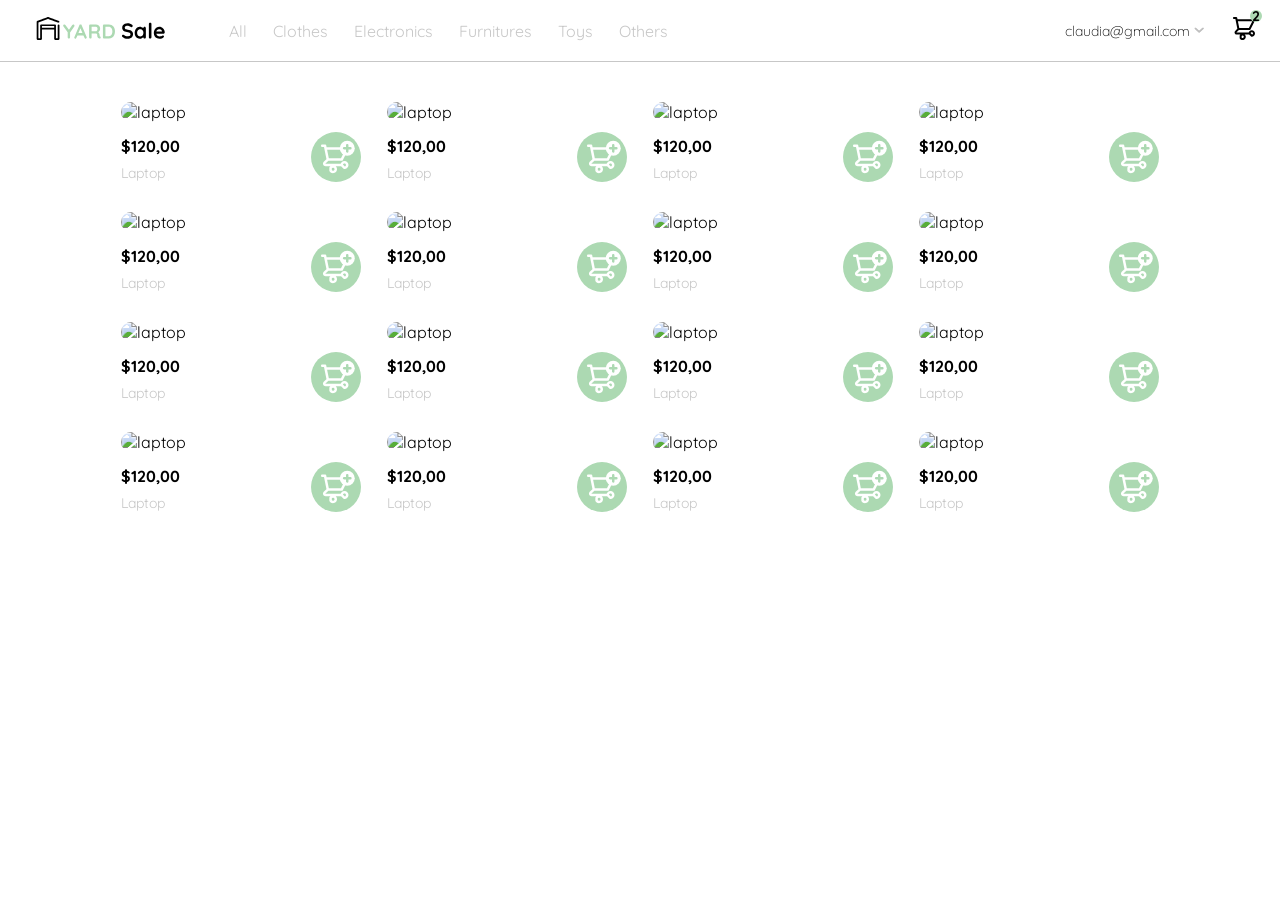
==== index.html @ 5f912757 "agregando archivo index.html" ====
<!DOCTYPE html>
<html lang="es">
<head>
    <meta charset="UTF-8">
    <meta http-equiv="X-UA-Compatible" content="IE=edge">
    <meta name="viewport" content="width=device-width, initial-scale=1.0">
    <link rel="preconnect" href="https://fonts.googleapis.com">
    <link rel="preconnect" href="https://fonts.gstatic.com" crossorigin>
    <link href="https://fonts.googleapis.com/css2?family=Quicksand:wght@300;500;700&display=swap" rel="stylesheet">

    <title>Document</title>
    <style>
        :root{
            --very-ligth-pink: #C7C7C7;
            --text-input-field: #F7F7F7;
            --hospital-green: #ACD9B2;
            --white: #FFFFFF;
            --black: #000000;
            --sm:14px;
            --md: 16px;
            --lg:18px;
        }
        body{
            font-family: 'Quicksand' ;
            margin:0;
        }

        /* navbar */
        nav{
            display: flex;
            justify-content: space-between;
            padding: 0 24px;
            border-bottom: 1px solid var(--very-ligth-pink);
        }
        .menu{
            display: none;
        }
        .logo{
            width: 130px;
        }
        .navbar-left ul,
        .navbar-rigth ul{
            list-style: none;
            padding: 0;
            display: flex;
            align-items: center;
        }
        .navbar-left{
            display: flex;
            margin-left: 12px;
        }
        .navbar-left ul{
            margin-left: 50px;
        }

        .navbar-left ul li a,
        .navbar-rigth ul li a{
            text-decoration: none;
            color: var(--very-ligth-pink);
            border: 1px solid var(--white);
            padding: 8px 12px;
            border-radius: 8px;
            
        }
        .navbar-left ul li a:hover,
        .navbar-rigth ul li a:hover{            
            color: var(--hospital-green);
            border: 1px solid var(--hospital-green);            
        }
        .navbar-email{
            color: var(--black);
            font-size: var(--sm);
            margin-right: 6px;
            font-weight: 300;
        }
        .navbar-shoping-card{
            position: relative;
        }
        .navbar-shoping-card div{
            width: 12px;
            height: 12px;
            background: var(--hospital-green);
            font-size: var(--sm);
            border-radius: 50%;
            font-weight: bold;
            position: absolute;
            right:-6px;
            top: -6px;
            display: flex;
            justify-content: center;
            align-items: center;
        }
        .navbar-rigth .email-arrow{
            padding: 0;    
            transform: rotate(90deg);
            margin-right: 30px;
            width: 6px;
        }

        /* body */
        .cards-container{
            margin-top: 40px;
            display: grid;
            grid-template-columns: repeat(auto-fill, 240px);
            gap: 26px;
            place-content: center;
        }
        .product-card{
            width: 240px;
        }
        .product-card img{
            width: 240px;
            border-radius: 20px;
            object-fit: cover;
        }
        .product-info{
            display: flex;
            justify-content: space-between;
            align-items: center;
            margin-top: 10px;
        }
        .product-info div p:nth-child(1){
            color: var(--black);
            font-weight: bold;
            font-size: var(--md);
            margin-top: 0;
            margin-bottom: 8px;
        }
        .product-info div p:nth-child(2){
            color: var(--very-ligth-pink);
            font-size: var(--sm);
            margin-top: 0;
            margin-bottom: 0;
        }
        .product-info figure{
            margin: 0;
        }
        .product-info figure img{
            margin: 0;
            width: 50px;
        }

        @media (max-width: 640px) {

            /* navbar */
            .menu{
                display: block;
            }
            .navbar-left ul{
                display:none;
            }
            .navbar-email{
                display: none;
            }
            .navbar-rigth .email-arrow{
                display: none;
            }
            /* body */
            .cards-container{
                grid-template-columns: repeat(auto-fill, 140px);
            }
            .product-card{
                width: 140px;
            }
            .product-card img{
                width: 140px;
                object-fit: cover;
            }            
        }
    </style>
</head>
<body>
    <nav>
        <img src="/icons/icon_menu.svg" alt="menu" class="menu">

        <div class="navbar-left">
            <img src="/logos/logo_yard_sale.svg" alt="logo" class="logo">
            <ul>
                <li><a href="">All</a></li>
                <li><a href="">Clothes</a></li>
                <li><a href="">Electronics</a></li>
                <li><a href="">Furnitures</a></li>
                <li><a href="">Toys</a></li>
                <li><a href="">Others</a></li>
            </ul>
        </div>
        <div class="navbar-rigth">
            <ul>
                <li class="navbar-email">claudia@gmail.com</li>
                <img src="/icons/flechita.svg" alt="flechita" class="email-arrow">
                <li class="navbar-shoping-card">
                    <img src="icons/icon_shopping_cart.svg" alt="shoping-cart">
                    <div>2</div>
                </li>
            </ul>
        </div>
    </nav>
    <section class="main-container">
        <div class="cards-container">
            <div class="product-card">
                <img src="https://images.pexels.com/photos/7974/pexels-photo.jpg?auto=compress&cs=tinysrgb&w=1260&h=750&dpr=1" alt="laptop" class="product-img">
                <div class="product-info">
                    <div>
                        <p>$120,00</p>
                        <p>Laptop</p>
                    </div>
                    <figure>
                        <img src="/icons/bt_add_to_cart.svg" alt="logo" class="logo">
                    </figure>
                </div>
            </div>

            <div class="product-card">
                <img src="https://images.pexels.com/photos/7974/pexels-photo.jpg?auto=compress&cs=tinysrgb&w=1260&h=750&dpr=1" alt="laptop" class="product-img">
                <div class="product-info">
                    <div>
                        <p>$120,00</p>
                        <p>Laptop</p>
                    </div>
                    <figure>
                        <img src="/icons/bt_add_to_cart.svg" alt="logo" class="logo">
                    </figure>
                </div>
            </div>

            <div class="product-card">
                <img src="https://images.pexels.com/photos/7974/pexels-photo.jpg?auto=compress&cs=tinysrgb&w=1260&h=750&dpr=1" alt="laptop" class="product-img">
                <div class="product-info">
                    <div>
                        <p>$120,00</p>
                        <p>Laptop</p>
                    </div>
                    <figure>
                        <img src="/icons/bt_add_to_cart.svg" alt="logo" class="logo">
                    </figure>
                </div>
            </div>

            <div class="product-card">
                <img src="https://images.pexels.com/photos/7974/pexels-photo.jpg?auto=compress&cs=tinysrgb&w=1260&h=750&dpr=1" alt="laptop" class="product-img">
                <div class="product-info">
                    <div>
                        <p>$120,00</p>
                        <p>Laptop</p>
                    </div>
                    <figure>
                        <img src="/icons/bt_add_to_cart.svg" alt="logo" class="logo">
                    </figure>
                </div>
            </div>

            <div class="product-card">
                <img src="https://images.pexels.com/photos/7974/pexels-photo.jpg?auto=compress&cs=tinysrgb&w=1260&h=750&dpr=1" alt="laptop" class="product-img">
                <div class="product-info">
                    <div>
                        <p>$120,00</p>
                        <p>Laptop</p>
                    </div>
                    <figure>
                        <img src="/icons/bt_add_to_cart.svg" alt="logo" class="logo">
                    </figure>
                </div>
            </div>

            <div class="product-card">
                <img src="https://images.pexels.com/photos/7974/pexels-photo.jpg?auto=compress&cs=tinysrgb&w=1260&h=750&dpr=1" alt="laptop" class="product-img">
                <div class="product-info">
                    <div>
                        <p>$120,00</p>
                        <p>Laptop</p>
                    </div>
                    <figure>
                        <img src="/icons/bt_add_to_cart.svg" alt="logo" class="logo">
                    </figure>
                </div>
            </div>

            <div class="product-card">
                <img src="https://images.pexels.com/photos/7974/pexels-photo.jpg?auto=compress&cs=tinysrgb&w=1260&h=750&dpr=1" alt="laptop" class="product-img">
                <div class="product-info">
                    <div>
                        <p>$120,00</p>
                        <p>Laptop</p>
                    </div>
                    <figure>
                        <img src="/icons/bt_add_to_cart.svg" alt="logo" class="logo">
                    </figure>
                </div>
            </div>

            <div class="product-card">
                <img src="https://images.pexels.com/photos/7974/pexels-photo.jpg?auto=compress&cs=tinysrgb&w=1260&h=750&dpr=1" alt="laptop" class="product-img">
                <div class="product-info">
                    <div>
                        <p>$120,00</p>
                        <p>Laptop</p>
                    </div>
                    <figure>
                        <img src="/icons/bt_add_to_cart.svg" alt="logo" class="logo">
                    </figure>
                </div>
            </div>

            <div class="product-card">
                <img src="https://images.pexels.com/photos/7974/pexels-photo.jpg?auto=compress&cs=tinysrgb&w=1260&h=750&dpr=1" alt="laptop" class="product-img">
                <div class="product-info">
                    <div>
                        <p>$120,00</p>
                        <p>Laptop</p>
                    </div>
                    <figure>
                        <img src="/icons/bt_add_to_cart.svg" alt="logo" class="logo">
                    </figure>
                </div>
            </div>

            <div class="product-card">
                <img src="https://images.pexels.com/photos/7974/pexels-photo.jpg?auto=compress&cs=tinysrgb&w=1260&h=750&dpr=1" alt="laptop" class="product-img">
                <div class="product-info">
                    <div>
                        <p>$120,00</p>
                        <p>Laptop</p>
                    </div>
                    <figure>
                        <img src="/icons/bt_add_to_cart.svg" alt="logo" class="logo">
                    </figure>
                </div>
            </div>

            <div class="product-card">
                <img src="https://images.pexels.com/photos/7974/pexels-photo.jpg?auto=compress&cs=tinysrgb&w=1260&h=750&dpr=1" alt="laptop" class="product-img">
                <div class="product-info">
                    <div>
                        <p>$120,00</p>
                        <p>Laptop</p>
                    </div>
                    <figure>
                        <img src="/icons/bt_add_to_cart.svg" alt="logo" class="logo">
                    </figure>
                </div>
            </div>

            <div class="product-card">
                <img src="https://images.pexels.com/photos/7974/pexels-photo.jpg?auto=compress&cs=tinysrgb&w=1260&h=750&dpr=1" alt="laptop" class="product-img">
                <div class="product-info">
                    <div>
                        <p>$120,00</p>
                        <p>Laptop</p>
                    </div>
                    <figure>
                        <img src="/icons/bt_add_to_cart.svg" alt="logo" class="logo">
                    </figure>
                </div>
            </div>

            <div class="product-card">
                <img src="https://images.pexels.com/photos/7974/pexels-photo.jpg?auto=compress&cs=tinysrgb&w=1260&h=750&dpr=1" alt="laptop" class="product-img">
                <div class="product-info">
                    <div>
                        <p>$120,00</p>
                        <p>Laptop</p>
                    </div>
                    <figure>
                        <img src="/icons/bt_add_to_cart.svg" alt="logo" class="logo">
                    </figure>
                </div>
            </div>

            <div class="product-card">
                <img src="https://images.pexels.com/photos/7974/pexels-photo.jpg?auto=compress&cs=tinysrgb&w=1260&h=750&dpr=1" alt="laptop" class="product-img">
                <div class="product-info">
                    <div>
                        <p>$120,00</p>
                        <p>Laptop</p>
                    </div>
                    <figure>
                        <img src="/icons/bt_add_to_cart.svg" alt="logo" class="logo">
                    </figure>
                </div>
            </div>

            <div class="product-card">
                <img src="https://images.pexels.com/photos/7974/pexels-photo.jpg?auto=compress&cs=tinysrgb&w=1260&h=750&dpr=1" alt="laptop" class="product-img">
                <div class="product-info">
                    <div>
                        <p>$120,00</p>
                        <p>Laptop</p>
                    </div>
                    <figure>
                        <img src="/icons/bt_add_to_cart.svg" alt="logo" class="logo">
                    </figure>
                </div>
            </div>

            <div class="product-card">
                <img src="https://images.pexels.com/photos/7974/pexels-photo.jpg?auto=compress&cs=tinysrgb&w=1260&h=750&dpr=1" alt="laptop" class="product-img">
                <div class="product-info">
                    <div>
                        <p>$120,00</p>
                        <p>Laptop</p>
                    </div>
                    <figure>
                        <img src="/icons/bt_add_to_cart.svg" alt="logo" class="logo">
                    </figure>
                </div>
            </div>
        </div>
    </section>
    
</body>
</html>
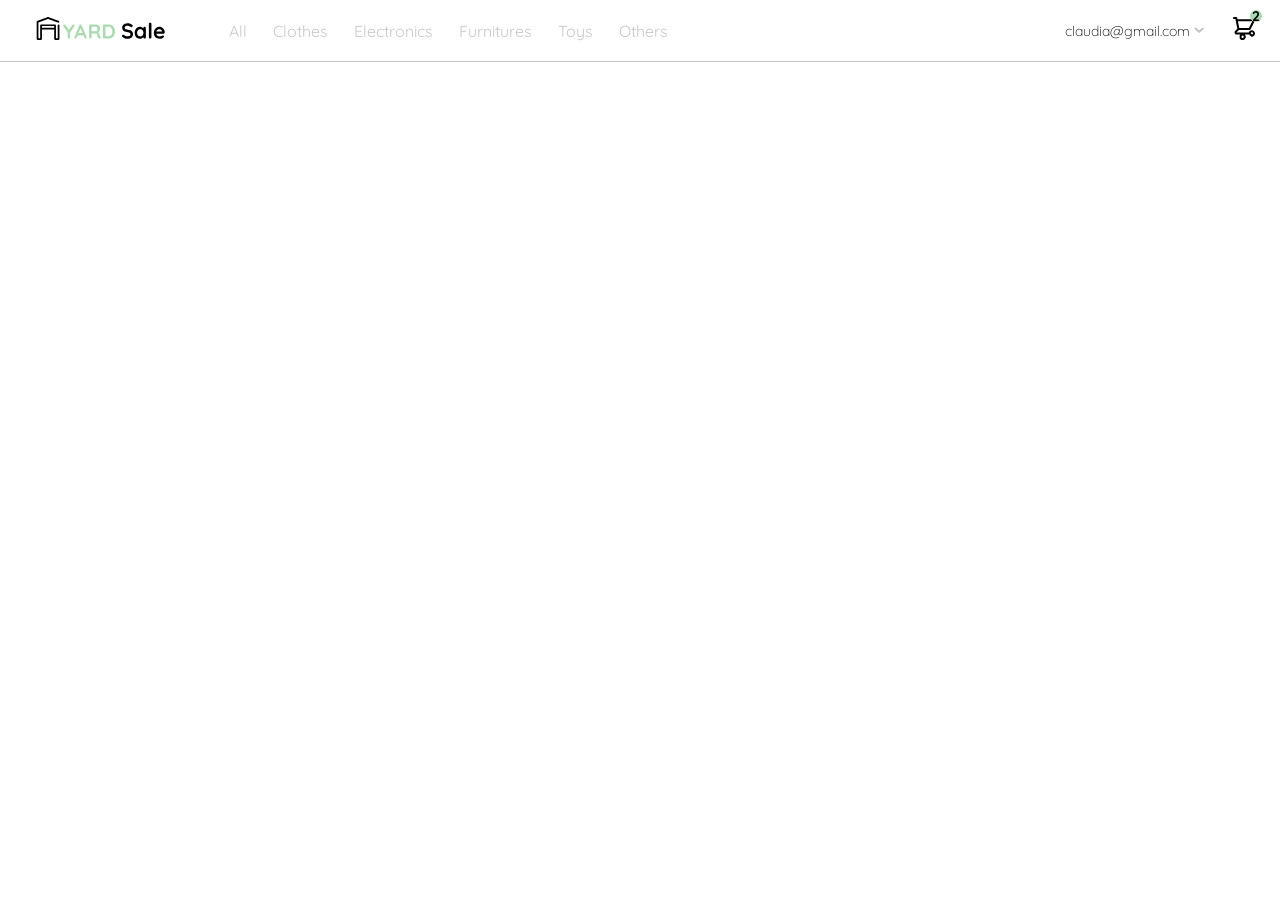
==== commit e628a0c8: "uniendo narvbar con menuDesktop, agregando funcionalidad con js" ====
--- a/index.html
+++ b/index.html
@@ -7,167 +7,9 @@
     <link rel="preconnect" href="https://fonts.googleapis.com">
     <link rel="preconnect" href="https://fonts.gstatic.com" crossorigin>
     <link href="https://fonts.googleapis.com/css2?family=Quicksand:wght@300;500;700&display=swap" rel="stylesheet">
+    <link rel="stylesheet" href="./css/styles.css">    
+    <title>Yard Sale: tienda online</title>    
 
-    <title>Document</title>
-    <style>
-        :root{
-            --very-ligth-pink: #C7C7C7;
-            --text-input-field: #F7F7F7;
-            --hospital-green: #ACD9B2;
-            --white: #FFFFFF;
-            --black: #000000;
-            --sm:14px;
-            --md: 16px;
-            --lg:18px;
-        }
-        body{
-            font-family: 'Quicksand' ;
-            margin:0;
-        }
-
-        /* navbar */
-        nav{
-            display: flex;
-            justify-content: space-between;
-            padding: 0 24px;
-            border-bottom: 1px solid var(--very-ligth-pink);
-        }
-        .menu{
-            display: none;
-        }
-        .logo{
-            width: 130px;
-        }
-        .navbar-left ul,
-        .navbar-rigth ul{
-            list-style: none;
-            padding: 0;
-            display: flex;
-            align-items: center;
-        }
-        .navbar-left{
-            display: flex;
-            margin-left: 12px;
-        }
-        .navbar-left ul{
-            margin-left: 50px;
-        }
-
-        .navbar-left ul li a,
-        .navbar-rigth ul li a{
-            text-decoration: none;
-            color: var(--very-ligth-pink);
-            border: 1px solid var(--white);
-            padding: 8px 12px;
-            border-radius: 8px;
-            
-        }
-        .navbar-left ul li a:hover,
-        .navbar-rigth ul li a:hover{            
-            color: var(--hospital-green);
-            border: 1px solid var(--hospital-green);            
-        }
-        .navbar-email{
-            color: var(--black);
-            font-size: var(--sm);
-            margin-right: 6px;
-            font-weight: 300;
-        }
-        .navbar-shoping-card{
-            position: relative;
-        }
-        .navbar-shoping-card div{
-            width: 12px;
-            height: 12px;
-            background: var(--hospital-green);
-            font-size: var(--sm);
-            border-radius: 50%;
-            font-weight: bold;
-            position: absolute;
-            right:-6px;
-            top: -6px;
-            display: flex;
-            justify-content: center;
-            align-items: center;
-        }
-        .navbar-rigth .email-arrow{
-            padding: 0;    
-            transform: rotate(90deg);
-            margin-right: 30px;
-            width: 6px;
-        }
-
-        /* body */
-        .cards-container{
-            margin-top: 40px;
-            display: grid;
-            grid-template-columns: repeat(auto-fill, 240px);
-            gap: 26px;
-            place-content: center;
-        }
-        .product-card{
-            width: 240px;
-        }
-        .product-card img{
-            width: 240px;
-            border-radius: 20px;
-            object-fit: cover;
-        }
-        .product-info{
-            display: flex;
-            justify-content: space-between;
-            align-items: center;
-            margin-top: 10px;
-        }
-        .product-info div p:nth-child(1){
-            color: var(--black);
-            font-weight: bold;
-            font-size: var(--md);
-            margin-top: 0;
-            margin-bottom: 8px;
-        }
-        .product-info div p:nth-child(2){
-            color: var(--very-ligth-pink);
-            font-size: var(--sm);
-            margin-top: 0;
-            margin-bottom: 0;
-        }
-        .product-info figure{
-            margin: 0;
-        }
-        .product-info figure img{
-            margin: 0;
-            width: 50px;
-        }
-
-        @media (max-width: 640px) {
-
-            /* navbar */
-            .menu{
-                display: block;
-            }
-            .navbar-left ul{
-                display:none;
-            }
-            .navbar-email{
-                display: none;
-            }
-            .navbar-rigth .email-arrow{
-                display: none;
-            }
-            /* body */
-            .cards-container{
-                grid-template-columns: repeat(auto-fill, 140px);
-            }
-            .product-card{
-                width: 140px;
-            }
-            .product-card img{
-                width: 140px;
-                object-fit: cover;
-            }            
-        }
-    </style>
 </head>
 <body>
     <nav>
@@ -187,225 +29,29 @@
         <div class="navbar-rigth">
             <ul>
                 <li class="navbar-email">claudia@gmail.com</li>
-                <img src="/icons/flechita.svg" alt="flechita" class="email-arrow">
+                <img src="./icons/flechita.svg" alt="flechita" class="email-arrow">
                 <li class="navbar-shoping-card">
                     <img src="icons/icon_shopping_cart.svg" alt="shoping-cart">
                     <div>2</div>
                 </li>
             </ul>
         </div>
+        <div class="desktop-menu inactive">
+            <ul>
+                <li>
+                    <a href="#" class="title">My orders</a>
+                </li>
+                <li>
+                    <a href="#">My account</a>
+                </li>
+                <li>
+                    <a href="#">Sing up</a>
+                </li>            
+            </ul>
+        </div>
     </nav>
-    <section class="main-container">
-        <div class="cards-container">
-            <div class="product-card">
-                <img src="https://images.pexels.com/photos/7974/pexels-photo.jpg?auto=compress&cs=tinysrgb&w=1260&h=750&dpr=1" alt="laptop" class="product-img">
-                <div class="product-info">
-                    <div>
-                        <p>$120,00</p>
-                        <p>Laptop</p>
-                    </div>
-                    <figure>
-                        <img src="/icons/bt_add_to_cart.svg" alt="logo" class="logo">
-                    </figure>
-                </div>
-            </div>
 
-            <div class="product-card">
-                <img src="https://images.pexels.com/photos/7974/pexels-photo.jpg?auto=compress&cs=tinysrgb&w=1260&h=750&dpr=1" alt="laptop" class="product-img">
-                <div class="product-info">
-                    <div>
-                        <p>$120,00</p>
-                        <p>Laptop</p>
-                    </div>
-                    <figure>
-                        <img src="/icons/bt_add_to_cart.svg" alt="logo" class="logo">
-                    </figure>
-                </div>
-            </div>
-
-            <div class="product-card">
-                <img src="https://images.pexels.com/photos/7974/pexels-photo.jpg?auto=compress&cs=tinysrgb&w=1260&h=750&dpr=1" alt="laptop" class="product-img">
-                <div class="product-info">
-                    <div>
-                        <p>$120,00</p>
-                        <p>Laptop</p>
-                    </div>
-                    <figure>
-                        <img src="/icons/bt_add_to_cart.svg" alt="logo" class="logo">
-                    </figure>
-                </div>
-            </div>
-
-            <div class="product-card">
-                <img src="https://images.pexels.com/photos/7974/pexels-photo.jpg?auto=compress&cs=tinysrgb&w=1260&h=750&dpr=1" alt="laptop" class="product-img">
-                <div class="product-info">
-                    <div>
-                        <p>$120,00</p>
-                        <p>Laptop</p>
-                    </div>
-                    <figure>
-                        <img src="/icons/bt_add_to_cart.svg" alt="logo" class="logo">
-                    </figure>
-                </div>
-            </div>
-
-            <div class="product-card">
-                <img src="https://images.pexels.com/photos/7974/pexels-photo.jpg?auto=compress&cs=tinysrgb&w=1260&h=750&dpr=1" alt="laptop" class="product-img">
-                <div class="product-info">
-                    <div>
-                        <p>$120,00</p>
-                        <p>Laptop</p>
-                    </div>
-                    <figure>
-                        <img src="/icons/bt_add_to_cart.svg" alt="logo" class="logo">
-                    </figure>
-                </div>
-            </div>
-
-            <div class="product-card">
-                <img src="https://images.pexels.com/photos/7974/pexels-photo.jpg?auto=compress&cs=tinysrgb&w=1260&h=750&dpr=1" alt="laptop" class="product-img">
-                <div class="product-info">
-                    <div>
-                        <p>$120,00</p>
-                        <p>Laptop</p>
-                    </div>
-                    <figure>
-                        <img src="/icons/bt_add_to_cart.svg" alt="logo" class="logo">
-                    </figure>
-                </div>
-            </div>
-
-            <div class="product-card">
-                <img src="https://images.pexels.com/photos/7974/pexels-photo.jpg?auto=compress&cs=tinysrgb&w=1260&h=750&dpr=1" alt="laptop" class="product-img">
-                <div class="product-info">
-                    <div>
-                        <p>$120,00</p>
-                        <p>Laptop</p>
-                    </div>
-                    <figure>
-                        <img src="/icons/bt_add_to_cart.svg" alt="logo" class="logo">
-                    </figure>
-                </div>
-            </div>
-
-            <div class="product-card">
-                <img src="https://images.pexels.com/photos/7974/pexels-photo.jpg?auto=compress&cs=tinysrgb&w=1260&h=750&dpr=1" alt="laptop" class="product-img">
-                <div class="product-info">
-                    <div>
-                        <p>$120,00</p>
-                        <p>Laptop</p>
-                    </div>
-                    <figure>
-                        <img src="/icons/bt_add_to_cart.svg" alt="logo" class="logo">
-                    </figure>
-                </div>
-            </div>
-
-            <div class="product-card">
-                <img src="https://images.pexels.com/photos/7974/pexels-photo.jpg?auto=compress&cs=tinysrgb&w=1260&h=750&dpr=1" alt="laptop" class="product-img">
-                <div class="product-info">
-                    <div>
-                        <p>$120,00</p>
-                        <p>Laptop</p>
-                    </div>
-                    <figure>
-                        <img src="/icons/bt_add_to_cart.svg" alt="logo" class="logo">
-                    </figure>
-                </div>
-            </div>
-
-            <div class="product-card">
-                <img src="https://images.pexels.com/photos/7974/pexels-photo.jpg?auto=compress&cs=tinysrgb&w=1260&h=750&dpr=1" alt="laptop" class="product-img">
-                <div class="product-info">
-                    <div>
-                        <p>$120,00</p>
-                        <p>Laptop</p>
-                    </div>
-                    <figure>
-                        <img src="/icons/bt_add_to_cart.svg" alt="logo" class="logo">
-                    </figure>
-                </div>
-            </div>
-
-            <div class="product-card">
-                <img src="https://images.pexels.com/photos/7974/pexels-photo.jpg?auto=compress&cs=tinysrgb&w=1260&h=750&dpr=1" alt="laptop" class="product-img">
-                <div class="product-info">
-                    <div>
-                        <p>$120,00</p>
-                        <p>Laptop</p>
-                    </div>
-                    <figure>
-                        <img src="/icons/bt_add_to_cart.svg" alt="logo" class="logo">
-                    </figure>
-                </div>
-            </div>
-
-            <div class="product-card">
-                <img src="https://images.pexels.com/photos/7974/pexels-photo.jpg?auto=compress&cs=tinysrgb&w=1260&h=750&dpr=1" alt="laptop" class="product-img">
-                <div class="product-info">
-                    <div>
-                        <p>$120,00</p>
-                        <p>Laptop</p>
-                    </div>
-                    <figure>
-                        <img src="/icons/bt_add_to_cart.svg" alt="logo" class="logo">
-                    </figure>
-                </div>
-            </div>
-
-            <div class="product-card">
-                <img src="https://images.pexels.com/photos/7974/pexels-photo.jpg?auto=compress&cs=tinysrgb&w=1260&h=750&dpr=1" alt="laptop" class="product-img">
-                <div class="product-info">
-                    <div>
-                        <p>$120,00</p>
-                        <p>Laptop</p>
-                    </div>
-                    <figure>
-                        <img src="/icons/bt_add_to_cart.svg" alt="logo" class="logo">
-                    </figure>
-                </div>
-            </div>
-
-            <div class="product-card">
-                <img src="https://images.pexels.com/photos/7974/pexels-photo.jpg?auto=compress&cs=tinysrgb&w=1260&h=750&dpr=1" alt="laptop" class="product-img">
-                <div class="product-info">
-                    <div>
-                        <p>$120,00</p>
-                        <p>Laptop</p>
-                    </div>
-                    <figure>
-                        <img src="/icons/bt_add_to_cart.svg" alt="logo" class="logo">
-                    </figure>
-                </div>
-            </div>
-
-            <div class="product-card">
-                <img src="https://images.pexels.com/photos/7974/pexels-photo.jpg?auto=compress&cs=tinysrgb&w=1260&h=750&dpr=1" alt="laptop" class="product-img">
-                <div class="product-info">
-                    <div>
-                        <p>$120,00</p>
-                        <p>Laptop</p>
-                    </div>
-                    <figure>
-                        <img src="/icons/bt_add_to_cart.svg" alt="logo" class="logo">
-                    </figure>
-                </div>
-            </div>
-
-            <div class="product-card">
-                <img src="https://images.pexels.com/photos/7974/pexels-photo.jpg?auto=compress&cs=tinysrgb&w=1260&h=750&dpr=1" alt="laptop" class="product-img">
-                <div class="product-info">
-                    <div>
-                        <p>$120,00</p>
-                        <p>Laptop</p>
-                    </div>
-                    <figure>
-                        <img src="/icons/bt_add_to_cart.svg" alt="logo" class="logo">
-                    </figure>
-                </div>
-            </div>
-        </div>
-    </section>
+    <script src="./js/main.js"></script>
     
 </body>
-</html>
+</html>
--- a/css/styles.css
+++ b/css/styles.css
@@ -0,0 +1,157 @@
+:root{
+    --very-ligth-pink: #C7C7C7;
+    --text-input-field: #F7F7F7;
+    --hospital-green: #ACD9B2;
+    --white: #FFFFFF;
+    --black: #000000;
+    --sm:14px;
+    --md: 16px;
+    --lg:18px;
+}
+body{
+    font-family: 'Quicksand' ;
+    margin:0;
+}
+.inactive{
+    display: none;
+}
+/* navbar */
+nav{
+    display: flex;
+    justify-content: space-between;
+    padding: 0 24px;
+    border-bottom: 1px solid var(--very-ligth-pink);
+}
+.menu{
+    display: none;
+}
+.logo{
+    width: 130px;
+}
+.navbar-left ul,
+.navbar-rigth ul{
+    list-style: none;
+    padding: 0;
+    display: flex;
+    align-items: center;
+}
+.navbar-left{
+    display: flex;
+    margin-left: 12px;
+}
+.navbar-left ul{
+    margin-left: 50px;
+}
+
+.navbar-left ul li a,
+.navbar-rigth ul li a{
+    text-decoration: none;
+    color: var(--very-ligth-pink);
+    border: 1px solid var(--white);
+    padding: 8px 12px;
+    border-radius: 8px;
+    
+}
+.navbar-left ul li a:hover,
+.navbar-rigth ul li a:hover{            
+    color: var(--hospital-green);
+    border: 1px solid var(--hospital-green);            
+}
+.navbar-email{
+    color: var(--black);
+    font-size: var(--sm);
+    margin-right: 6px;
+    font-weight: 300;
+}
+.navbar-email:hover{
+    color: var(--hospital-green);
+    cursor: pointer;
+}
+.navbar-shoping-card{
+    position: relative;
+}
+.navbar-shoping-card div{
+    width: 12px;
+    height: 12px;
+    background: var(--hospital-green);
+    font-size: var(--sm);
+    border-radius: 50%;
+    font-weight: bold;
+    position: absolute;
+    right:-6px;
+    top: -6px;
+    display: flex;
+    justify-content: center;
+    align-items: center;
+}
+.navbar-rigth .email-arrow{
+    padding: 0;    
+    transform: rotate(90deg);
+    margin-right: 30px;
+    width: 6px;
+}
+.navbar-rigth .email-arrow:hover{
+    width: 10px;
+}
+
+
+/* desktop-menu  */
+
+.desktop-menu{
+    position: absolute;
+    top: 61px;
+    right: 78px;
+    background: var(--white);
+    width: 100px;
+    height: auto;
+    border: 1px solid var(--very-ligth-pink);
+    border-radius: 6px;
+    padding: 20px 20px 0 20px;
+}
+.desktop-menu ul{
+    list-style: none;
+    text-decoration: none;
+    padding: 0;
+    margin: 0;
+}
+.desktop-menu ul li{
+    text-align: end;
+}
+.desktop-menu ul li:last-child{
+    padding-top: 20px;
+    border-top: 1px solid var(--very-ligth-pink);
+    
+}
+.desktop-menu ul li:last-child a{
+    color: var(--hospital-green);
+    font-size: var(--sm);   
+}
+.desktop-menu ul li:last-child a:hover{
+    color: var(--black);
+}
+.desktop-menu ul li a{
+    color: var(--black);
+    text-decoration: none;
+    font-weight: bold;
+    margin-bottom: 20px;
+    display: inline-block;
+}
+.desktop-menu ul li a:hover{
+    color: var(--hospital-green);
+}
+
+@media (max-width: 640px) {
+    .menu{
+        display: block;
+    }
+    .navbar-left ul{
+        display:none;
+    }
+    .navbar-email{
+        display: none;
+    }
+    .navbar-rigth .email-arrow{
+        display: none;
+    }
+
+}
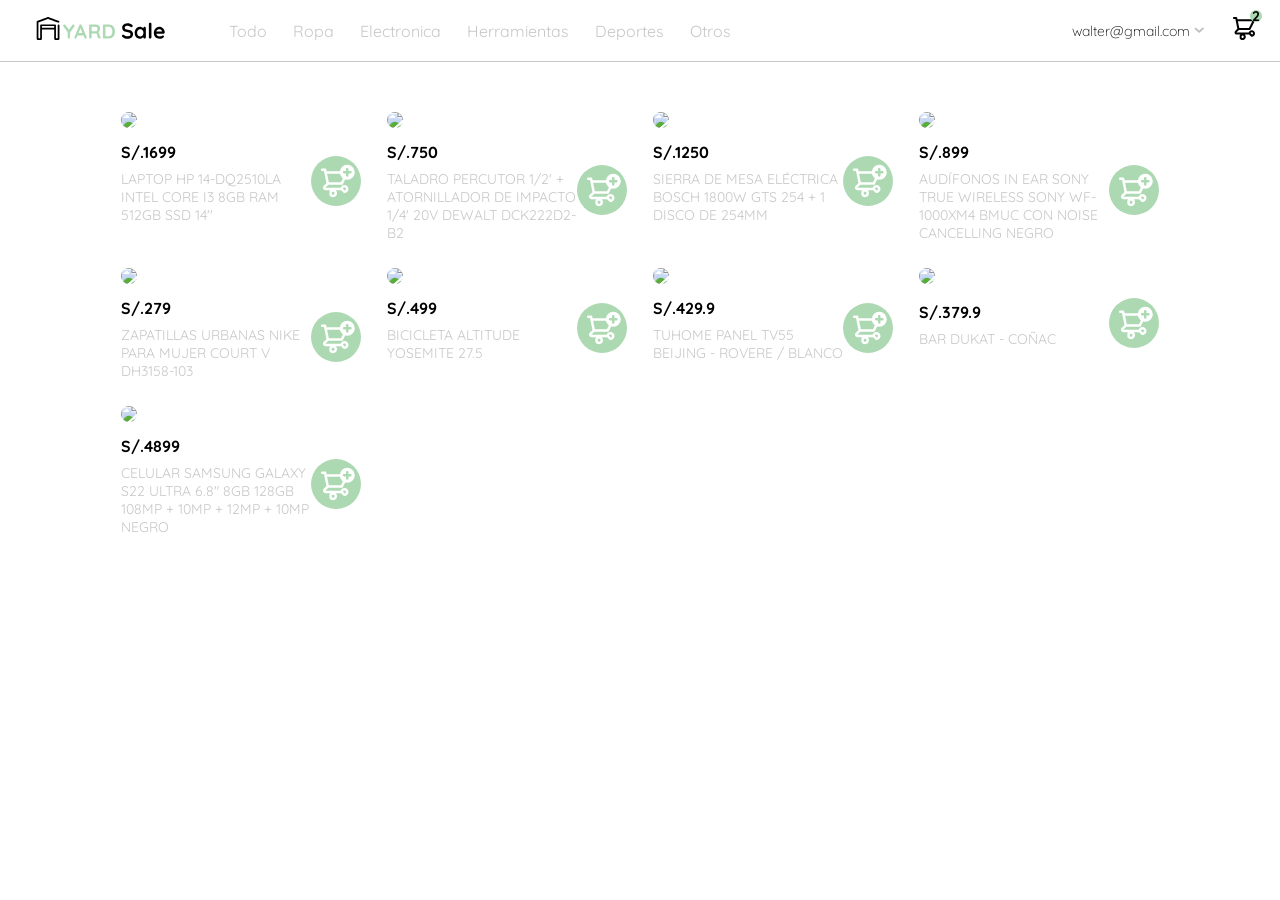
==== commit 72371e1b: "agregando funcion para renderizar y crear productos en main.js y agregando banner principal" ====
--- a/index.html
+++ b/index.html
@@ -14,24 +14,24 @@
 <body>
     <nav>
         <img src="/icons/icon_menu.svg" alt="menu" class="menu">
-
+        
         <div class="navbar-left">
-            <img src="/logos/logo_yard_sale.svg" alt="logo" class="logo">
-            <ul>
-                <li><a href="">All</a></li>
-                <li><a href="">Clothes</a></li>
-                <li><a href="">Electronics</a></li>
-                <li><a href="">Furnitures</a></li>
-                <li><a href="">Toys</a></li>
-                <li><a href="">Others</a></li>
+            <img src="./logos/logo_yard_sale.svg" alt="logo" class="logo">
+            <ul>
+                <li><a href="">Todo</a></li>
+                <li><a href="">Ropa</a></li>
+                <li><a href="">Electronica</a></li>
+                <li><a href="">Herramientas</a></li>
+                <li><a href="">Deportes</a></li>
+                <li><a href="">Otros</a></li>
             </ul>
         </div>
         <div class="navbar-rigth">
             <ul>
-                <li class="navbar-email">claudia@gmail.com</li>
+                <li class="navbar-email">walter@gmail.com</li>
                 <img src="./icons/flechita.svg" alt="flechita" class="email-arrow">
                 <li class="navbar-shoping-card">
-                    <img src="icons/icon_shopping_cart.svg" alt="shoping-cart">
+                    <img src="icons/icon_shopping_cart.svg" alt="shoping-cart" class="car-img">
                     <div>2</div>
                 </li>
             </ul>
@@ -49,7 +49,164 @@
                 </li>            
             </ul>
         </div>
+        <div class="mobile-menu inactive">
+            <ul>
+                <li>
+                    <a href=""></a>
+                    <a href="#">CATEGORIES</a>
+                </li>
+                <li>
+                    <a href="#">All</a>
+                </li>
+                <li>
+                    <a href="#">Clothes</a>
+                </li>
+                <li>
+                    <a href="#">Electronics</a>
+                </li>
+                <li>
+                    <a href="#">Furnitures</a>
+                </li>
+                <li>
+                    <a href="#">Toys</a>
+                </li>            
+                <li>
+                    <a href="#">Others</a>
+                </li>
+                            
+            </ul>
+            <ul>
+                <li>
+                    <a href="#">My orders</a>
+                </li>
+                <li>
+                    <a href="#">My account</a>
+                </li>
+            </ul>
+            <ul class="final">
+                <li>
+                    <a href="#" class="email">camila@gmail.com</a>
+                </li>
+                <li>
+                    <a href="#" class="signout">Sing out</a>
+                </li>
+            </ul>
+        </div>        
     </nav>
+    <div class="my-order inactive">
+        <div class="my-order-container">
+            <h1 class="title">My order</h1>
+            <div class="my-order-content">
+                <div>
+                    <p>04.25.2021</p>
+                    <p>6 articles</p>
+                </div>
+                <div class="precio">
+                    <p >$560.00</p>
+                </div>
+            </div>
+            <div class="shopping-cart">
+                <figure>
+                    <img src="https://images.pexels.com/photos/7974/pexels-photo.jpg?auto=compress&cs=tinysrgb&w=1260&h=750&dpr=1" alt="laptop" class="product-img" alt="">
+                </figure>
+                <p>Laptop</p>
+                <p>$300</p>
+            </div>    
+            <div class="shopping-cart">
+                <figure>
+                    <img src="https://images.pexels.com/photos/7974/pexels-photo.jpg?auto=compress&cs=tinysrgb&w=1260&h=750&dpr=1" alt="laptop" class="product-img" alt="">
+                </figure>
+                <p>Laptop</p>
+                <p>$300</p>
+            </div>    
+            <div class="shopping-cart">
+                <figure>
+                    <img src="https://images.pexels.com/photos/7974/pexels-photo.jpg?auto=compress&cs=tinysrgb&w=1260&h=750&dpr=1" alt="laptop" class="product-img" alt="">
+                </figure>
+                <p>Laptop</p>
+                <p>$300</p>
+            </div>
+            <div class="shopping-cart">
+                <figure>
+                    <img src="https://images.pexels.com/photos/7974/pexels-photo.jpg?auto=compress&cs=tinysrgb&w=1260&h=750&dpr=1" alt="laptop" class="product-img" alt="">
+                </figure>
+                <p>Laptop</p>
+                <p>$300</p>
+            </div>
+        </div>
+    </div>
+
+    <div class="my-order-shoping inactive">
+        <div class="container-title">
+            <img src="/icons/flechita.svg" alt="arrow" class="title-arrow">
+            <h1 class="title">My order</h1>
+        </div>
+        <div class="my-order-container-shoping">            
+            <div class="shopping-cart">
+                <figure>
+                    <img src="https://images.pexels.com/photos/7974/pexels-photo.jpg?auto=compress&cs=tinysrgb&w=1260&h=750&dpr=1" alt="laptop" class="product-img" alt="">
+                </figure>
+                <p>Laptop</p>
+                <p>$300</p>
+            </div>    
+            <div class="shopping-cart">
+                <figure>
+                    <img src="https://images.pexels.com/photos/7974/pexels-photo.jpg?auto=compress&cs=tinysrgb&w=1260&h=750&dpr=1" alt="laptop" class="product-img" alt="">
+                </figure>
+                <p>Laptop</p>
+                <p>$300</p>
+            </div>
+    
+            <div class="shopping-cart">
+                <figure>
+                    <img src="https://images.pexels.com/photos/7974/pexels-photo.jpg?auto=compress&cs=tinysrgb&w=1260&h=750&dpr=1" alt="laptop" class="product-img" alt="">
+                </figure>
+                <p>Laptop</p>
+                <p>$300</p>
+            </div>
+
+            <div class="shopping-cart">
+                <figure>
+                    <img src="https://images.pexels.com/photos/7974/pexels-photo.jpg?auto=compress&cs=tinysrgb&w=1260&h=750&dpr=1" alt="laptop" class="product-img" alt="">
+                </figure>
+                <p>Laptop</p>
+                <p>$300</p>
+            </div>
+            
+            <div class="my-order-content-shoping">
+                <div class="total">
+                    <p>Total</p>
+                </div>
+                <div class="precio">
+                    <p >$560.00</p>
+                </div>
+            </div>
+            <button class="primary-button login-button">Checkout</button>
+        </div>
+    
+    </div>
+
+    <section class="main-container">
+        <div class="imgbanner">
+            <img src="https://home.ripley.com.pe/minisitios/home/huincha/22/09/29/webp/1.webp" alt="">
+        </div>
+        <div class="cards-container">
+
+            <!-- <div class="product-card">
+                <img src="https://home.ripley.com.pe/Attachment/WOP_5/2004284813286/2004284813286_2.jpg" alt="laptop" class="product-img">
+                <div class="product-info">
+                    <div>
+                        <p>$2700</p>
+                        <p>LAPTOP HP 15EF2505LA AMD RYZEN 7 5700U 8GB RAM 512GB SSD 15.6''</p>
+                    </div>
+                    <figure>
+                        <img src="./icons/bt_add_to_cart.svg" alt="logo" class="logo">
+                    </figure>
+                </div>
+            </div> -->
+
+        </div>
+    </section>
 
     <script src="./js/main.js"></script>
     
--- a/css/styles.css
+++ b/css/styles.css
@@ -1,3 +1,6 @@
+*{
+    box-sizing: border-box;
+}
 :root{
     --very-ligth-pink: #C7C7C7;
     --text-input-field: #F7F7F7;
@@ -11,6 +14,7 @@
 body{
     font-family: 'Quicksand' ;
     margin:0;
+    height: 100vh;
 }
 .inactive{
     display: none;
@@ -93,16 +97,21 @@
 .navbar-rigth .email-arrow:hover{
     width: 10px;
 }
-
-
-/* desktop-menu  */
+.navbar-rigth .car-img:hover{
+    width: 25px;
+    background: var(--hospital-green);
+    cursor: pointer;
+}
+
+
+/* desktop-menu navbar */
 
 .desktop-menu{
     position: absolute;
     top: 61px;
     right: 78px;
     background: var(--white);
-    width: 100px;
+    width: 140px;
     height: auto;
     border: 1px solid var(--very-ligth-pink);
     border-radius: 6px;
@@ -140,10 +149,272 @@
     color: var(--hospital-green);
 }
 
+/* mobile-menu navbar */
+
+.mobile-menu{
+    position: absolute;
+    top: 61px;            
+    padding: 10px;
+}
+.mobile-menu ul{
+    list-style: none;
+    padding: 0;
+    margin: 24px 0 0; 
+}        
+.mobile-menu ul:nth-child(2){
+    border-top: 1px solid var(--very-ligth-pink);            
+    padding-top: 30px;
+    margin-bottom:50px;
+}    
+.mobile-menu ul li{            
+    margin-bottom: 30px;
+}
+/* elemento others */
+.mobile-menu ul li:nth-child(7){ 
+    margin-bottom: 50px; 
+
+}    
+.mobile-menu a{
+    text-decoration: none;
+    color: var(--black);
+    font-weight: bold;            
+}
+.mobile-menu ul .email{
+    font-size: var(--sm);
+    font-weight: 300            
+}
+.mobile-menu .final{            
+    margin-bottom: 80px;            
+}
+/* bloque final email-sigout */
+.mobile-menu .final li{   
+    margin: 0; 
+}
+.mobile-menu .final .signout{
+    font-size: var(--sm);            
+    font-weight: 200;                          
+}
+
+/* carrito de compras- my order*/
+.my-order{
+    position: absolute;
+    top: 100px;
+    width: 100%;
+}
+.title{
+    font-size: var(--lg);
+    margin-bottom: 10px;
+}
+.my-order-container{
+    display: grid;
+    grid-template-rows: auto 1fr auto;
+    width: 400px;
+    height: auto;
+    margin: auto;
+}
+.my-order-content{
+    display: flex;
+    justify-content: space-between;
+    background: var(--text-input-field);
+    border-radius: 20px;
+    padding: 0 24px;
+    margin: 20px 0;
+}
+.my-order-content div p:nth-child(1){
+    margin-bottom: 0;
+    font-weight: bold;
+}
+.my-order-content div p:nth-child(2){
+    margin-top: 0;
+}
+.my-order-content .precio{
+    display: flex;
+    align-items: center;
+    margin: 0;
+}
+.my-order-content .precio p{
+    
+    margin: 0;
+}
+.shopping-cart{
+    display: grid;
+    grid-template-columns: auto 1fr auto auto;
+    gap: 16px;
+    margin-bottom: 24px; 
+    align-items: center;
+}
+.shopping-cart figure{
+    margin: 0;            
+}
+.shopping-cart figure img{
+    width: 70px;
+    height: 70px;
+    border-radius: 20px;
+    object-fit: cover;
+}
+.shopping-cart p:nth-child(2){
+    color: var(--very-ligth-pink);
+}
+.shopping-cart p:nth-child(3){
+    font-size: var(--md);
+    font-weight: bold;
+}
+
+/* my order- shoping car*/
+
+.my-order-shoping{
+    z-index: 2;
+    position: absolute;
+    right: 20px;
+    top: 65px;
+    background: var(--text-input-field);
+    padding: 10px;       
+}
+.container-title{
+    display: flex;
+    width: 300px;
+    margin: 20px 0; 
+}
+.container-title img{
+    transform: rotate(180deg);
+    margin: 0 20px;    
+}
+.container-title img:hover{
+    width: 10px;
+    cursor: pointer;
+}
+.title{
+    font-size: var(--lg);
+    margin-bottom: 10px;
+    margin: 0;    
+}
+.my-order-container-shoping{
+    display: grid;
+    grid-template-rows: auto 1fr auto;
+    width: 300px;
+    height: auto;
+}
+.my-order-content-shoping{
+    display: flex;
+    justify-content: space-between;
+    background: var(--text-input-field);
+    border-radius: 20px;
+    padding: 0 24px;
+    margin: 20px 0;
+    align-items: center;
+}
+.shopping-cart{
+    display: grid;
+    grid-template-columns: auto 1fr auto auto;
+    gap: 16px;
+    margin-bottom: 24px; 
+    align-items: center;
+}
+.shopping-cart figure{
+    margin: 0;            
+}
+.shopping-cart figure img{
+    width: 70px;
+    height: 70px;
+    border-radius: 20px;
+    object-fit: cover;
+}
+.shopping-cart p:nth-child(2){
+    color: var(--very-ligth-pink);
+}
+.shopping-cart p:nth-child(3){
+    font-size: var(--md);
+    font-weight: bold;
+}
+
+.primary-button{
+    background: var(--hospital-green);
+    border-radius: 8px;
+    border: none;
+    color: var(--white);
+    height: 40px;
+    width: 100%;
+    font-size: var(--md);
+    font-weight: bold;
+    cursor: pointer;
+}
+.primary-button:hover{
+    background: rgb(63, 124, 63);
+}
+
+/* main-container */
+.main-container{
+    margin-top:30px;
+    z-index: 1;
+}
+.imgbanner{
+    display: flex;
+    margin: auto;
+}
+.imgbanner img{
+    width: 90%;
+    margin: auto;
+}
+.cards-container{
+    margin-top: 20px;
+    display: grid;
+    grid-template-columns: repeat(auto-fill, 240px);
+    gap: 26px;
+    place-content: center;
+}
+.product-card{
+    width: 240px;
+}
+.product-card img{
+    width: 240px;
+    border-radius: 20px;
+    object-fit: cover;
+}
+.product-card img:hover{
+    width: 110%;
+}
+.product-info{
+    display: flex;
+    justify-content: space-between;
+    align-items: center;
+    margin-top: 10px;
+}
+.product-info div p:nth-child(1){
+    color: var(--black);
+    font-weight: bold;
+    font-size: var(--md);
+    margin-top: 0;
+    margin-bottom: 8px;
+}
+.product-info div p:nth-child(2){
+    color: var(--very-ligth-pink);
+    font-size: var(--sm);
+    margin-top: 0;
+    margin-bottom: 0;
+}
+.product-info figure{
+    margin: 0;
+}
+.product-info figure img{
+    margin: 0;
+    width: 50px;
+}
+
+
+
+
+
+
+@media (max-width: 1000px) {
+    .navbar-left ul li a,
+.navbar-rigth ul li a{
+        padding: 5px 2px;
+    }
+}
 @media (max-width: 640px) {
     .menu{
         display: block;
-    }
+    }    
     .navbar-left ul{
         display:none;
     }
@@ -153,5 +424,37 @@
     .navbar-rigth .email-arrow{
         display: none;
     }
-
+    .desktop-menu{
+        display: none;
+    }
+    .my-order-container{
+        width: 300px;
+    }
+    .my-order-shoping{
+        right: 0;
+        width: 100%;
+    }
+    .container-title,.my-order-container-shoping{
+        margin: auto;
+    }
+    .title{
+        margin: 20px 0;
+    }
+    .cards-container{
+        grid-template-columns: repeat(auto-fill, 140px);
+    }
+    .product-card{
+        width: 140px;
+    }
+    .product-card img{
+        width: 140px;
+        object-fit: cover;
+    }    
+}
+@media (min-width: 641px) {
+    .mobile-menu{
+        display: none;
+    }
+    
+    
 }
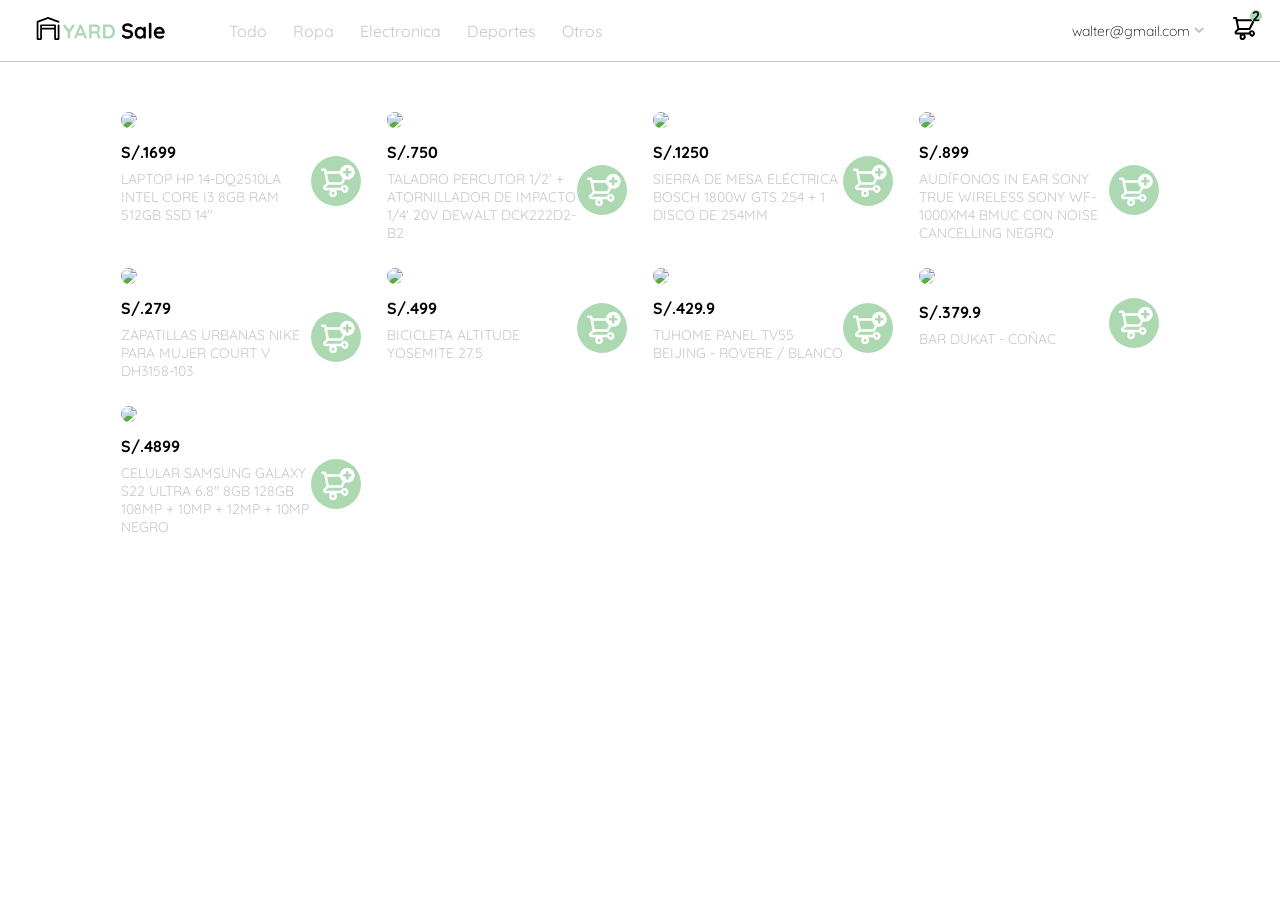
==== commit dc7ec2df: "se agrego seccion product detail y funcionalidad" ====
--- a/index.html
+++ b/index.html
@@ -21,7 +21,6 @@
                 <li><a href="">Todo</a></li>
                 <li><a href="">Ropa</a></li>
                 <li><a href="">Electronica</a></li>
-                <li><a href="">Herramientas</a></li>
                 <li><a href="">Deportes</a></li>
                 <li><a href="">Otros</a></li>
             </ul>
@@ -208,6 +207,31 @@
         </div>
     </section>
 
+    <aside class="product-detail inactive">
+        <div class="product-detail-close">
+            <img src="./icons/icon_close.png" alt="close">
+        </div>
+        <img src="https://images.pexels.com/photos/1229861/pexels-photo-1229861.jpeg?auto=compress&cs=tinysrgb&w=1260&h=750&dpr=1" alt="laptop">
+        <div class="puntos">
+            <div>.</div>
+            <div>.</div>
+            <div>.</div>
+        </div>
+        <div class="product-info">
+            <p>$35,00</p>
+            <p>Laptop Hp</p>
+            <p>Características destacadas
+                Procesador: Intel Core i3,
+                Disco duro: 256GB,
+                Tipo de disco duro: SSD,
+                Memoria RAM: 8GB
+            </p>
+            
+            <button class="primary-button add-to-cart-button"><img src="./icons/bt_add_to_cart.svg" alt="all to card">Agregar al carrito</button>
+        </div>
+    
+    </aside>
+
     <script src="./js/main.js"></script>
     
 </body>
--- a/css/styles.css
+++ b/css/styles.css
@@ -152,9 +152,11 @@
 /* mobile-menu navbar */
 
 .mobile-menu{
+    /* z-index: 2; */
     position: absolute;
     top: 61px;            
     padding: 10px;
+    background: var(--text-input-field);
 }
 .mobile-menu ul{
     list-style: none;
@@ -399,8 +401,109 @@
     margin: 0;
     width: 50px;
 }
-
-
+.product-info figure img:hover{
+    width: 60px;
+}
+
+/* detalle del producto- product ditail*/
+.product-detail{
+    position: absolute;
+    width: 360px;
+    padding-bottom: 24px;
+    right: 0;
+    top: 100px;
+    background: var(--text-input-field);
+    
+}
+.product-detail .puntos{
+    display: flex;
+    text-decoration: none;
+    margin: 0;      
+    padding: 0;
+    align-items: center;
+    justify-content: center; 
+    height: 10px;     
+}
+.product-detail .puntos li{
+    list-style: none;
+    margin: 0;
+    padding: 0;
+}
+.product-detail .puntos li a{
+    text-decoration: none;            
+    font-size: 30px;
+    margin: 0 10px;
+    padding: 0;
+    color: var(--very-ligth-pink);
+}
+.product-detail-close{
+    position: absolute;
+    top: 12px;
+    left: 12px;
+    background: white;
+    border-radius: 50%;
+    width: 25px;
+    height: 25px;
+    display: flex;
+
+}
+.product-detail-close img{
+    position: relative;
+    width: 12px;
+    height: 12px;
+    margin: 7px;
+    transition: all .5s;    
+}
+.product-detail-close:hover{
+    cursor: pointer;            
+    background: var(--hospital-green);
+}
+.product-detail >img:nth-child(2){
+    width: 360px;
+    border-radius: 20px;
+    height: 360px;
+    object-fit: cover;            
+}
+.product-detail .product-info{
+    margin: 0 24px;
+    display: flex;
+    flex-direction: column;
+}
+.product-detail .product-info p:nth-child(1){
+    font-weight: bold;
+    font-size: var(--md);
+    margin-top: 20px;
+    margin-bottom: 0;        
+}
+.product-detail .product-info p:nth-child(2){
+    left: 0;
+    color: var(--very-ligth-pink);
+    font-size: var(--md);
+    margin-top: 8px; 
+    margin-bottom: 24px;
+}
+.product-detail .product-info p:nth-child(3){
+    color: var(--very-ligth-pink);
+    font-size: var(--md);
+    margin-bottom: 30px;
+}
+
+.primary-button{
+    background: var(--hospital-green);
+    border-radius: 8px;
+    border: none;
+    color: var(--white);
+    height: 40px;
+    width: 100%;
+    font-size: var(--md);
+    font-weight: bold;
+    cursor: pointer;
+}
+.add-to-cart-button{
+    display: flex;
+    justify-content: center;
+    align-items: center;
+}
 
 
 
@@ -449,7 +552,13 @@
     .product-card img{
         width: 140px;
         object-fit: cover;
-    }    
+    } 
+    .product-card .product-info p{
+        font-size: var(--sm);
+    }
+    .imgbanner img{
+        width: 80%;
+    }   
 }
 @media (min-width: 641px) {
     .mobile-menu{
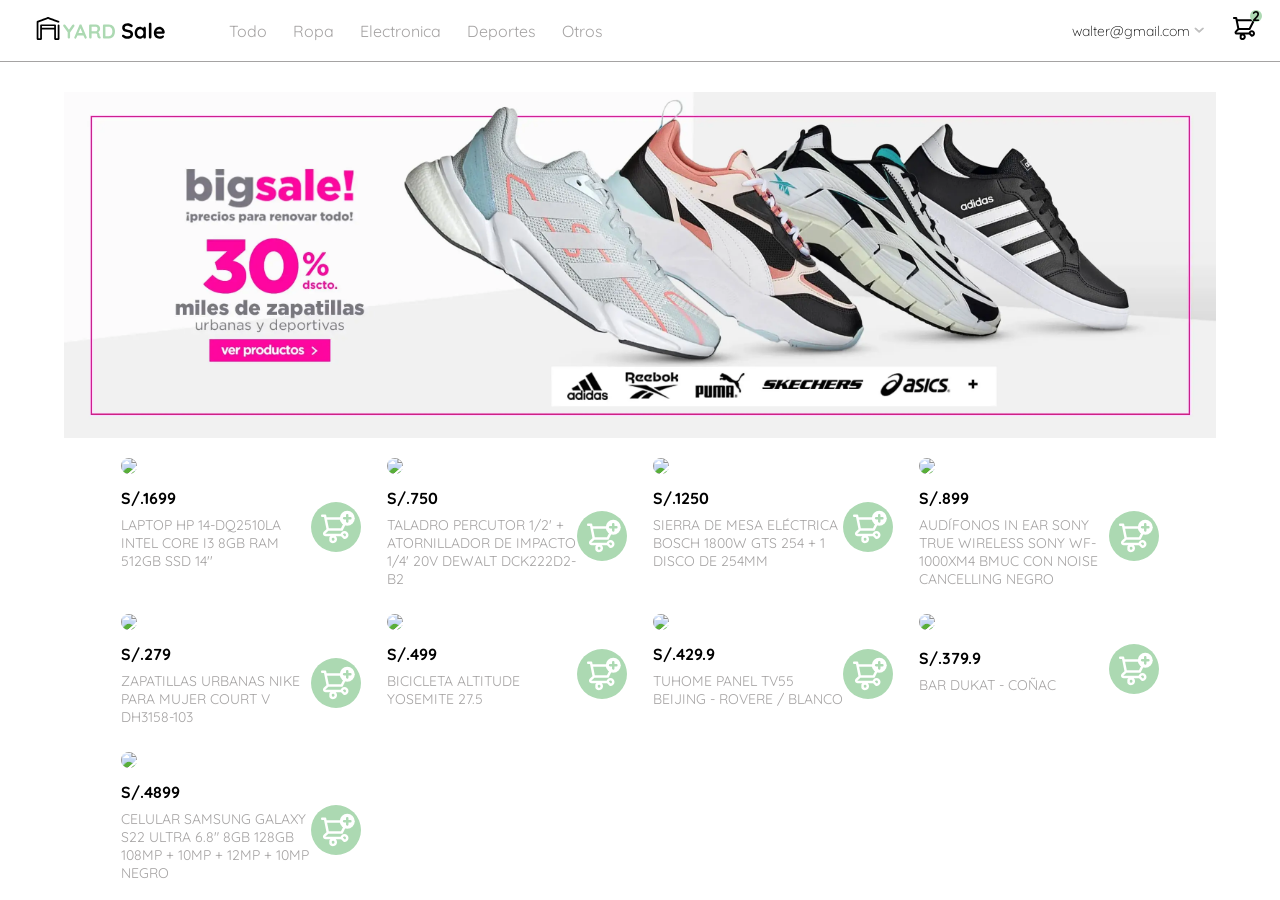
==== commit 1ac63ecf: "agregando Nuevas imagenes para banner y carpeta de images" ====
--- a/index.html
+++ b/index.html
@@ -13,7 +13,7 @@
 </head>
 <body>
     <nav>
-        <img src="/icons/icon_menu.svg" alt="menu" class="menu">
+        <img src="./icons/icon_menu.svg" alt="menu" class="menu">
         
         <div class="navbar-left">
             <img src="./logos/logo_yard_sale.svg" alt="logo" class="logo">
@@ -30,7 +30,7 @@
                 <li class="navbar-email">walter@gmail.com</li>
                 <img src="./icons/flechita.svg" alt="flechita" class="email-arrow">
                 <li class="navbar-shoping-card">
-                    <img src="icons/icon_shopping_cart.svg" alt="shoping-cart" class="car-img">
+                    <img src="./icons/icon_shopping_cart.svg" alt="shoping-cart" class="car-img">
                     <div>2</div>
                 </li>
             </ul>
@@ -52,25 +52,25 @@
             <ul>
                 <li>
                     <a href=""></a>
-                    <a href="#">CATEGORIES</a>
-                </li>
-                <li>
-                    <a href="#">All</a>
-                </li>
-                <li>
-                    <a href="#">Clothes</a>
-                </li>
-                <li>
-                    <a href="#">Electronics</a>
-                </li>
-                <li>
-                    <a href="#">Furnitures</a>
-                </li>
-                <li>
-                    <a href="#">Toys</a>
+                    <a href="#">Categorias</a>
+                </li>
+                <li>
+                    <a href="#">Todo</a>
+                </li>
+                <li>
+                    <a href="#">Ropa</a>
+                </li>
+                <li>
+                    <a href="#">Electronica</a>
+                </li>
+                <li>
+                    <a href="#">Herramientas</a>
+                </li>
+                <li>
+                    <a href="#">Juguetes</a>
                 </li>            
                 <li>
-                    <a href="#">Others</a>
+                    <a href="#">Otros</a>
                 </li>
                             
             </ul>
@@ -84,7 +84,7 @@
             </ul>
             <ul class="final">
                 <li>
-                    <a href="#" class="email">camila@gmail.com</a>
+                    <a href="#" class="email">walter@gmail.com</a>
                 </li>
                 <li>
                     <a href="#" class="signout">Sing out</a>
@@ -111,27 +111,7 @@
                 <p>Laptop</p>
                 <p>$300</p>
             </div>    
-            <div class="shopping-cart">
-                <figure>
-                    <img src="https://images.pexels.com/photos/7974/pexels-photo.jpg?auto=compress&cs=tinysrgb&w=1260&h=750&dpr=1" alt="laptop" class="product-img" alt="">
-                </figure>
-                <p>Laptop</p>
-                <p>$300</p>
-            </div>    
-            <div class="shopping-cart">
-                <figure>
-                    <img src="https://images.pexels.com/photos/7974/pexels-photo.jpg?auto=compress&cs=tinysrgb&w=1260&h=750&dpr=1" alt="laptop" class="product-img" alt="">
-                </figure>
-                <p>Laptop</p>
-                <p>$300</p>
-            </div>
-            <div class="shopping-cart">
-                <figure>
-                    <img src="https://images.pexels.com/photos/7974/pexels-photo.jpg?auto=compress&cs=tinysrgb&w=1260&h=750&dpr=1" alt="laptop" class="product-img" alt="">
-                </figure>
-                <p>Laptop</p>
-                <p>$300</p>
-            </div>
+            
         </div>
     </div>
 
@@ -187,7 +167,7 @@
 
     <section class="main-container">
         <div class="imgbanner">
-            <img src="https://home.ripley.com.pe/minisitios/home/huincha/22/09/29/webp/1.webp" alt="">
+            <img src="./images/banner1.png" alt="">
         </div>
         <div class="cards-container">
 
--- a/css/styles.css
+++ b/css/styles.css
@@ -2,7 +2,7 @@
     box-sizing: border-box;
 }
 :root{
-    --very-ligth-pink: #C7C7C7;
+    --very-ligth-pink: #a5a3a3;
     --text-input-field: #F7F7F7;
     --hospital-green: #ACD9B2;
     --white: #FFFFFF;
@@ -403,6 +403,7 @@
 }
 .product-info figure img:hover{
     width: 60px;
+    
 }
 
 /* detalle del producto- product ditail*/
